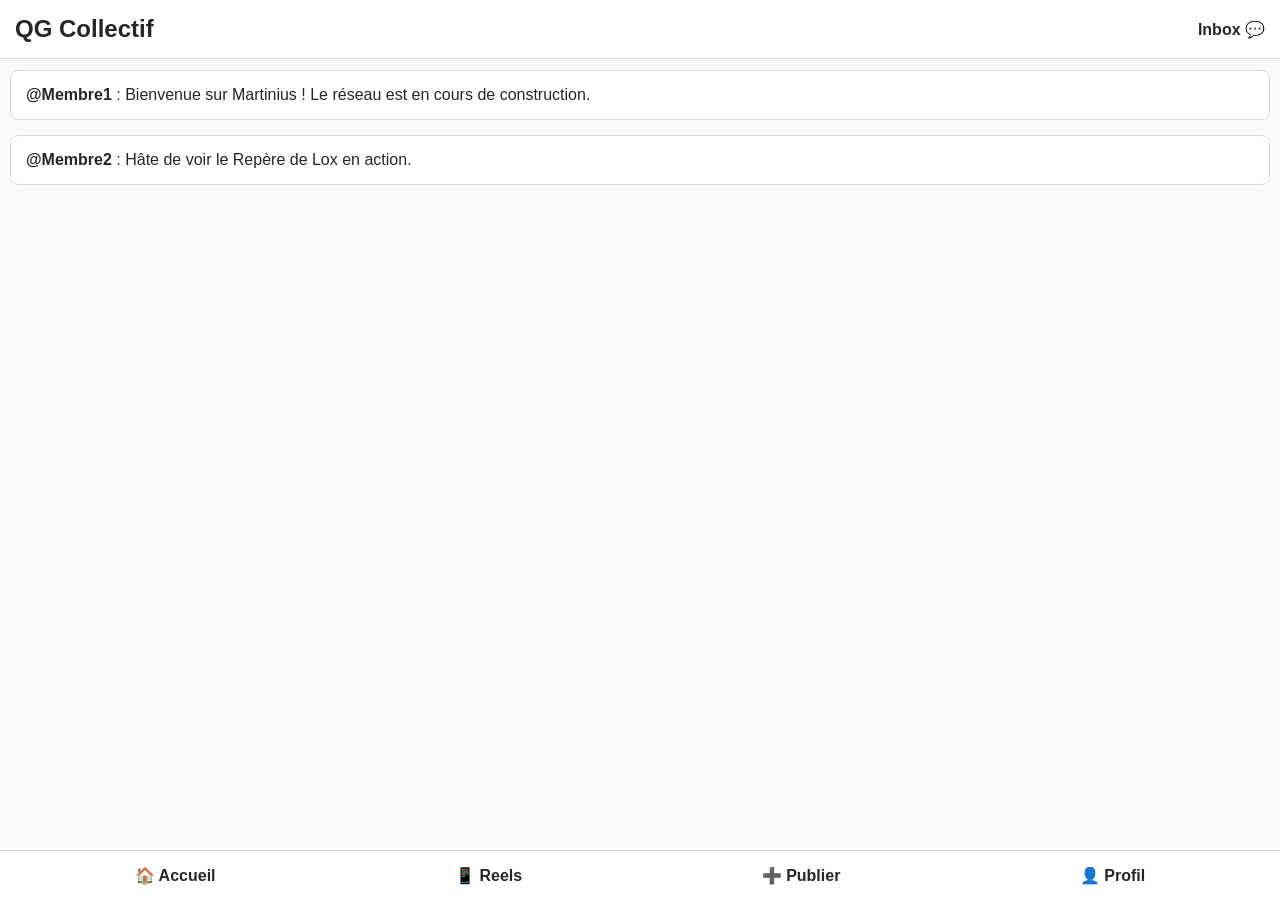
==== index.html @ a128473e "Add initial HTML structure for Martinius site" ====
<!DOCTYPE html>
<html lang="fr">
<head>
    <meta charset="UTF-8">
    <meta name="viewport" content="width=device-width, initial-scale=1.0">
    <title>Martinius - QG Collectif</title>
    <style>
        /* Réinitialisation de base */
        * {
            margin: 0;
            padding: 0;
            box-sizing: border-box;
            font-family: Arial, sans-serif;
        }

        body {
            background-color: #fafafa;
            color: #262626;
        }

        /* En-tête (Header) */
        header {
            display: flex;
            justify-content: space-between;
            align-items: center;
            padding: 15px;
            background-color: #ffffff;
            border-bottom: 1px solid #dbdbdb;
            position: fixed;
            top: 0;
            width: 100%;
            z-index: 1000;
        }

        header h1 {
            font-size: 1.5rem;
            font-weight: bold;
        }

        /* Espace central pour les publications */
        main {
            margin-top: 60px;
            margin-bottom: 60px;
            padding: 10px;
        }

        .post-card {
            background-color: #ffffff;
            border: 1px solid #dbdbdb;
            border-radius: 8px;
            margin-bottom: 15px;
            padding: 15px;
        }

        /* Barre de navigation basse (Footer) */
        footer {
            display: flex;
            justify-content: space-around;
            align-items: center;
            padding: 15px;
            background-color: #ffffff;
            border-top: 1px solid #dbdbdb;
            position: fixed;
            bottom: 0;
            width: 100%;
            z-index: 1000;
        }

        .nav-btn {
            font-weight: bold;
            color: #262626;
            text-decoration: none;
        }
    </style>
</head>
<body>

    <!-- Barre supérieure -->
    <header>
        <h1>QG Collectif</h1>
        <a href="#" class="nav-btn">Inbox 💬</a>
    </header>

    <!-- Fil d'actualité -->
    <main>
        <div class="post-card">
            <p><strong>@Membre1</strong> : Bienvenue sur Martinius ! Le réseau est en cours de construction.</p>
        </div>
        <div class="post-card">
            <p><strong>@Membre2</strong> : Hâte de voir le Repère de Lox en action.</p>
        </div>
    </main>

    <!-- Barre de navigation inférieure -->
    <footer>
        <a href="#" class="nav-btn">🏠 Accueil</a>
        <a href="#" class="nav-btn">📱 Reels</a>
        <a href="#" class="nav-btn">➕ Publier</a>
        <a href="#" class="nav-btn">👤 Profil</a>
    </footer>

</body>
</html>
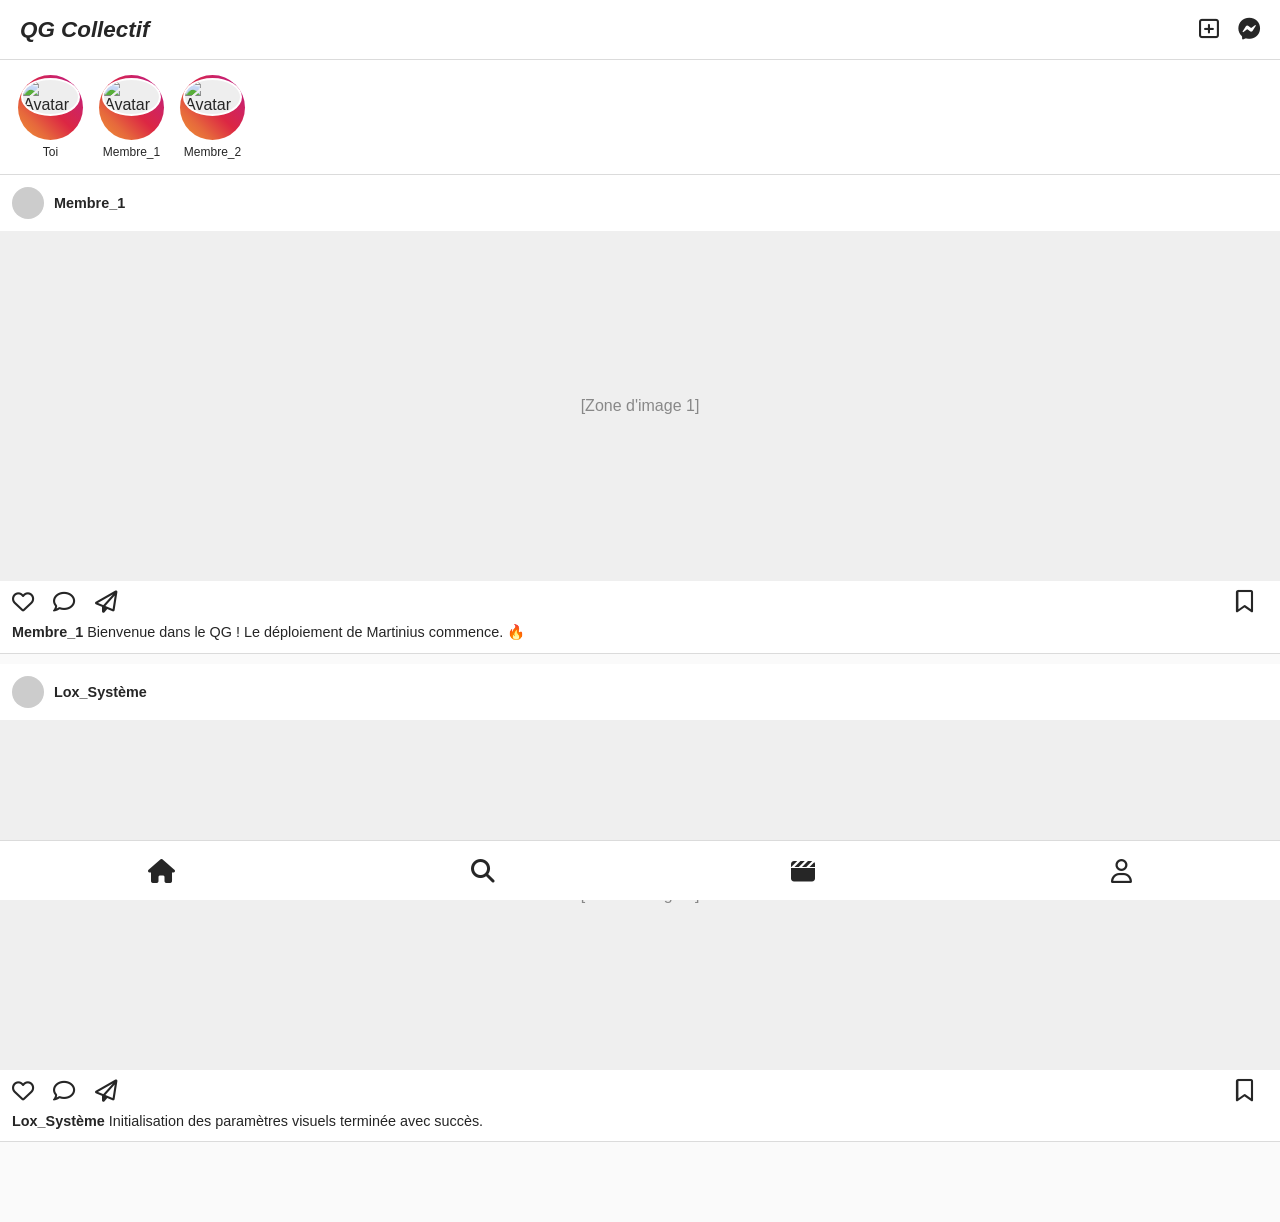
==== commit 28533286: "Refactor index.html with layout and style updates Updated the layout and styles of the index.html fi" ====
--- a/index.html
+++ b/index.html
@@ -4,26 +4,31 @@
     <meta charset="UTF-8">
     <meta name="viewport" content="width=device-width, initial-scale=1.0">
     <title>Martinius - QG Collectif</title>
+    <!-- Ajout d'une bibliothèque d'icônes professionnelles -->
+    <link rel="stylesheet" href="https://cdnjs.cloudflare.com/ajax/libs/font-awesome/6.4.0/css/all.min.css">
     <style>
-        /* Réinitialisation de base */
+        /* Réinitialisation et base */
         * {
             margin: 0;
             padding: 0;
             box-sizing: border-box;
-            font-family: Arial, sans-serif;
+            font-family: -apple-system, BlinkMacSystemFont, "Segoe UI", Roboto, Helvetica, Arial, sans-serif;
         }
 
         body {
             background-color: #fafafa;
             color: #262626;
-        }
-
-        /* En-tête (Header) */
+            padding-top: 60px;
+            padding-bottom: 70px;
+        }
+
+        /* En-tête (Header) stylisé */
         header {
             display: flex;
             justify-content: space-between;
             align-items: center;
-            padding: 15px;
+            padding: 0 20px;
+            height: 60px;
             background-color: #ffffff;
             border-bottom: 1px solid #dbdbdb;
             position: fixed;
@@ -33,23 +38,117 @@
         }
 
         header h1 {
-            font-size: 1.5rem;
-            font-weight: bold;
-        }
-
-        /* Espace central pour les publications */
-        main {
-            margin-top: 60px;
-            margin-bottom: 60px;
-            padding: 10px;
-        }
-
-        .post-card {
-            background-color: #ffffff;
-            border: 1px solid #dbdbdb;
-            border-radius: 8px;
-            margin-bottom: 15px;
-            padding: 15px;
+            font-size: 1.4rem;
+            font-weight: 700;
+            font-style: italic;
+        }
+
+        .header-icons i {
+            font-size: 1.4rem;
+            margin-left: 15px;
+            color: #262626;
+            cursor: pointer;
+        }
+
+        /* Section des Storys */
+        .stories-container {
+            display: flex;
+            padding: 15px 10px;
+            background-color: #ffffff;
+            border-bottom: 1px solid #dbdbdb;
+            overflow-x: auto;
+        }
+
+        .stories-container::-webkit-scrollbar {
+            display: none; /* Masque la barre de défilement */
+        }
+
+        .story {
+            display: flex;
+            flex-direction: column;
+            align-items: center;
+            margin: 0 8px;
+            cursor: pointer;
+        }
+
+        .story-avatar {
+            width: 65px;
+            height: 65px;
+            border-radius: 50%;
+            background: linear-gradient(45deg, #f09433 0%, #e6683c 25%, #dc2743 50%, #cc2366 75%, #bc1888 100%);
+            padding: 3px;
+        }
+
+        .story-avatar img {
+            width: 100%;
+            height: 100%;
+            border-radius: 50%;
+            border: 2px solid #ffffff;
+            object-fit: cover;
+            background-color: #eee;
+        }
+
+        .story span {
+            font-size: 0.75rem;
+            margin-top: 5px;
+            color: #262626;
+        }
+
+        /* Section des Publications (Posts) */
+        .post {
+            background-color: #ffffff;
+            border-bottom: 1px solid #dbdbdb;
+            margin-bottom: 10px;
+        }
+
+        .post-header {
+            display: flex;
+            align-items: center;
+            padding: 12px;
+        }
+
+        .post-avatar {
+            width: 32px;
+            height: 32px;
+            border-radius: 50%;
+            margin-right: 10px;
+            background-color: #ccc;
+        }
+
+        .post-username {
+            font-weight: 600;
+            font-size: 0.9rem;
+        }
+
+        .post-image {
+            width: 100%;
+            height: 350px;
+            background-color: #efefef;
+            display: flex;
+            justify-content: center;
+            align-items: center;
+            color: #888;
+        }
+
+        .post-actions {
+            padding: 10px 12px;
+            display: flex;
+            justify-content: space-between;
+        }
+
+        .post-actions i {
+            font-size: 1.4rem;
+            margin-right: 15px;
+            cursor: pointer;
+        }
+
+        .post-caption {
+            padding: 0 12px 12px 12px;
+            font-size: 0.9rem;
+        }
+
+        .post-caption strong {
+            font-weight: 600;
         }
 
         /* Barre de navigation basse (Footer) */
@@ -57,7 +156,7 @@
             display: flex;
             justify-content: space-around;
             align-items: center;
-            padding: 15px;
+            height: 60px;
             background-color: #ffffff;
             border-top: 1px solid #dbdbdb;
             position: fixed;
@@ -66,10 +165,10 @@
             z-index: 1000;
         }
 
-        .nav-btn {
-            font-weight: bold;
-            color: #262626;
-            text-decoration: none;
+        footer i {
+            font-size: 1.5rem;
+            color: #262626;
+            cursor: pointer;
         }
     </style>
 </head>
@@ -78,25 +177,87 @@
     <!-- Barre supérieure -->
     <header>
         <h1>QG Collectif</h1>
-        <a href="#" class="nav-btn">Inbox 💬</a>
+        <div class="header-icons">
+            <i class="fa-regular fa-square-plus"></i>
+            <i class="fa-brands fa-facebook-messenger"></i>
+        </div>
     </header>
+
+    <!-- Zone des Storys -->
+    <div class="stories-container">
+        <div class="story">
+            <div class="story-avatar">
+                <img src="https://via.placeholder.com/60" alt="Avatar">
+            </div>
+            <span>Toi</span>
+        </div>
+        <div class="story">
+            <div class="story-avatar">
+                <img src="https://via.placeholder.com/60" alt="Avatar">
+            </div>
+            <span>Membre_1</span>
+        </div>
+        <div class="story">
+            <div class="story-avatar">
+                <img src="https://via.placeholder.com/60" alt="Avatar">
+            </div>
+            <span>Membre_2</span>
+        </div>
+    </div>
 
     <!-- Fil d'actualité -->
     <main>
-        <div class="post-card">
-            <p><strong>@Membre1</strong> : Bienvenue sur Martinius ! Le réseau est en cours de construction.</p>
-        </div>
-        <div class="post-card">
-            <p><strong>@Membre2</strong> : Hâte de voir le Repère de Lox en action.</p>
-        </div>
+        <!-- Exemple de publication 1 -->
+        <article class="post">
+            <div class="post-header">
+                <div class="post-avatar"></div>
+                <span class="post-username">Membre_1</span>
+            </div>
+            <div class="post-image">
+                [Zone d'image 1]
+            </div>
+            <div class="post-actions">
+                <div>
+                    <i class="fa-regular fa-heart"></i>
+                    <i class="fa-regular fa-comment"></i>
+                    <i class="fa-regular fa-paper-plane"></i>
+                </div>
+                <i class="fa-regular fa-bookmark"></i>
+            </div>
+            <div class="post-caption">
+                <strong>Membre_1</strong> Bienvenue dans le QG ! Le déploiement de Martinius commence. 🔥
+            </div>
+        </article>
+
+        <!-- Exemple de publication 2 -->
+        <article class="post">
+            <div class="post-header">
+                <div class="post-avatar"></div>
+                <span class="post-username">Lox_Système</span>
+            </div>
+            <div class="post-image">
+                [Zone d'image 2]
+            </div>
+            <div class="post-actions">
+                <div>
+                    <i class="fa-regular fa-heart"></i>
+                    <i class="fa-regular fa-comment"></i>
+                    <i class="fa-regular fa-paper-plane"></i>
+                </div>
+                <i class="fa-regular fa-bookmark"></i>
+            </div>
+            <div class="post-caption">
+                <strong>Lox_Système</strong> Initialisation des paramètres visuels terminée avec succès. 
+            </div>
+        </article>
     </main>
 
     <!-- Barre de navigation inférieure -->
     <footer>
-        <a href="#" class="nav-btn">🏠 Accueil</a>
-        <a href="#" class="nav-btn">📱 Reels</a>
-        <a href="#" class="nav-btn">➕ Publier</a>
-        <a href="#" class="nav-btn">👤 Profil</a>
+        <i class="fa-solid fa-house"></i>
+        <i class="fa-solid fa-magnifying-glass"></i>
+        <i class="fa-solid fa-clapperboard"></i>
+        <i class="fa-regular fa-user"></i>
     </footer>
 
 </body>
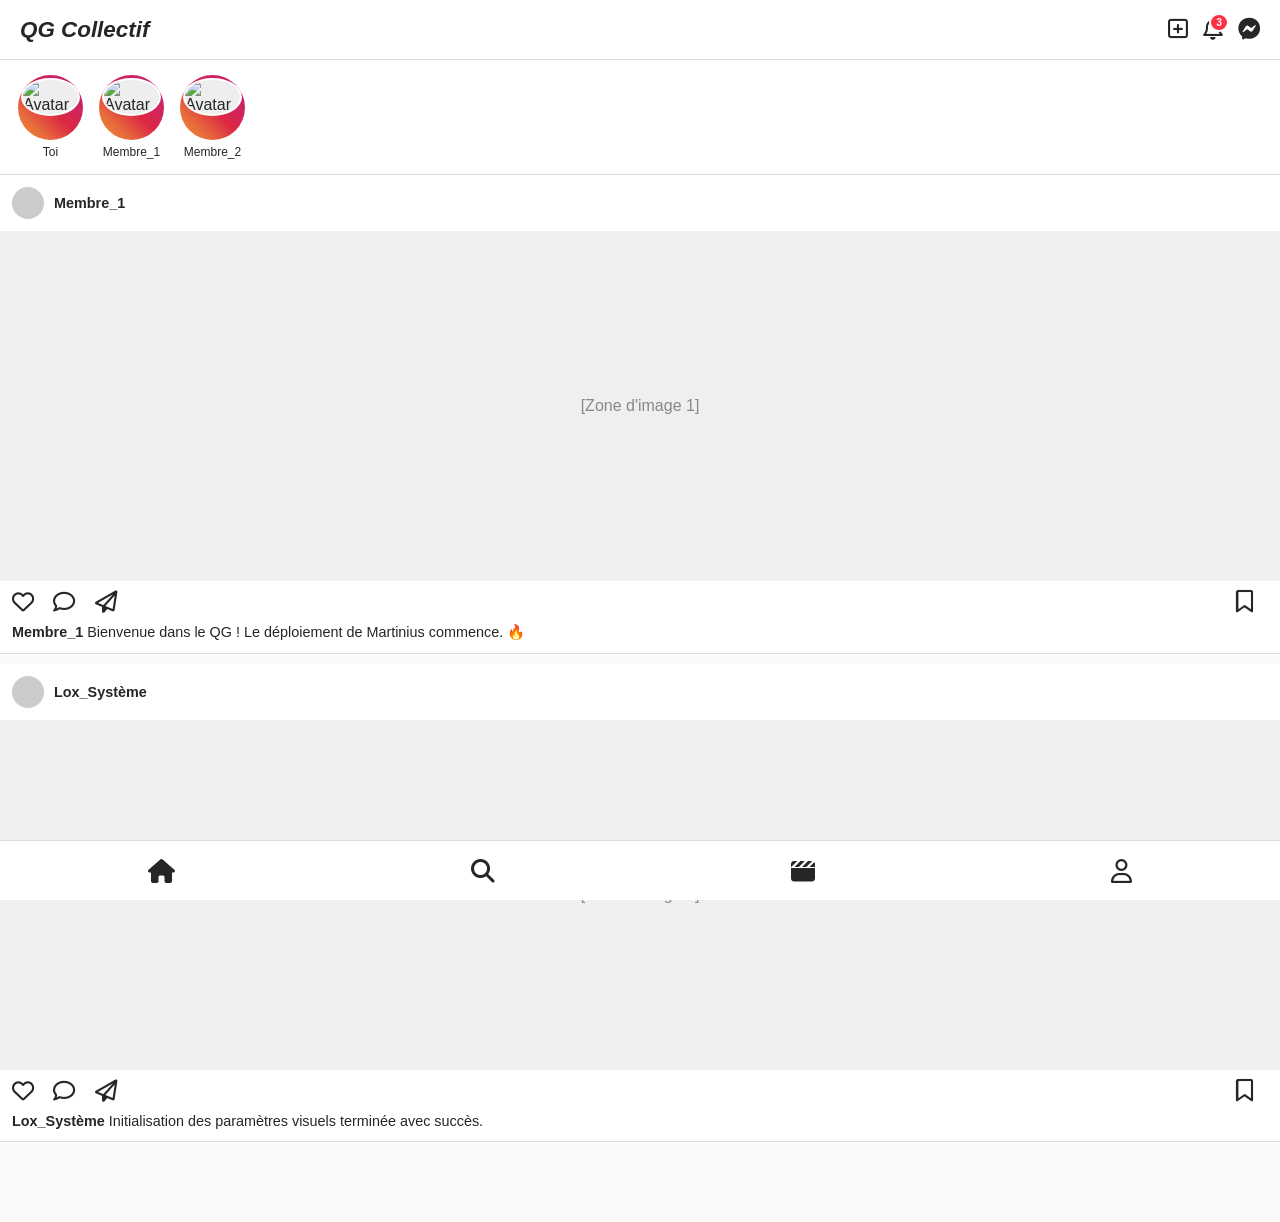
==== commit e9b75ab9: "Update index.html" ====
--- a/index.html
+++ b/index.html
@@ -43,6 +43,11 @@
             font-style: italic;
         }
 
+        .header-icons {
+            display: flex;
+            align-items: center;
+        }
+
         .header-icons i {
             font-size: 1.4rem;
             margin-left: 15px;
@@ -50,6 +55,26 @@
             cursor: pointer;
         }
 
+        /* Style du badge de notification (NOUVEAU) */
+        .notification-wrapper {
+            position: relative;
+            display: flex;
+            align-items: center;
+        }
+
+        .notification-badge {
+            position: absolute;
+            top: -5px;
+            right: -6px;
+            background-color: #ff3040;
+            color: white;
+            border-radius: 50%;
+            padding: 2px 5px;
+            font-size: 0.65rem;
+            font-weight: bold;
+            border: 2px solid #ffffff;
+        }
+
         /* Section des Storys */
         .stories-container {
             display: flex;
@@ -60,7 +85,7 @@
         }
 
         .stories-container::-webkit-scrollbar {
-            display: none; /* Masque la barre de défilement */
+            display: none;
         }
 
         .story {
@@ -179,6 +204,13 @@
         <h1>QG Collectif</h1>
         <div class="header-icons">
             <i class="fa-regular fa-square-plus"></i>
+            
+            <!-- LA CLOCHE DE NOTIFICATION EST ICI -->
+            <div class="notification-wrapper">
+                <i class="fa-regular fa-bell"></i>
+                <span class="notification-badge">3</span>
+            </div>
+            
             <i class="fa-brands fa-facebook-messenger"></i>
         </div>
     </header>
@@ -207,7 +239,6 @@
 
     <!-- Fil d'actualité -->
     <main>
-        <!-- Exemple de publication 1 -->
         <article class="post">
             <div class="post-header">
                 <div class="post-avatar"></div>
@@ -229,7 +260,6 @@
             </div>
         </article>
 
-        <!-- Exemple de publication 2 -->
         <article class="post">
             <div class="post-header">
                 <div class="post-avatar"></div>
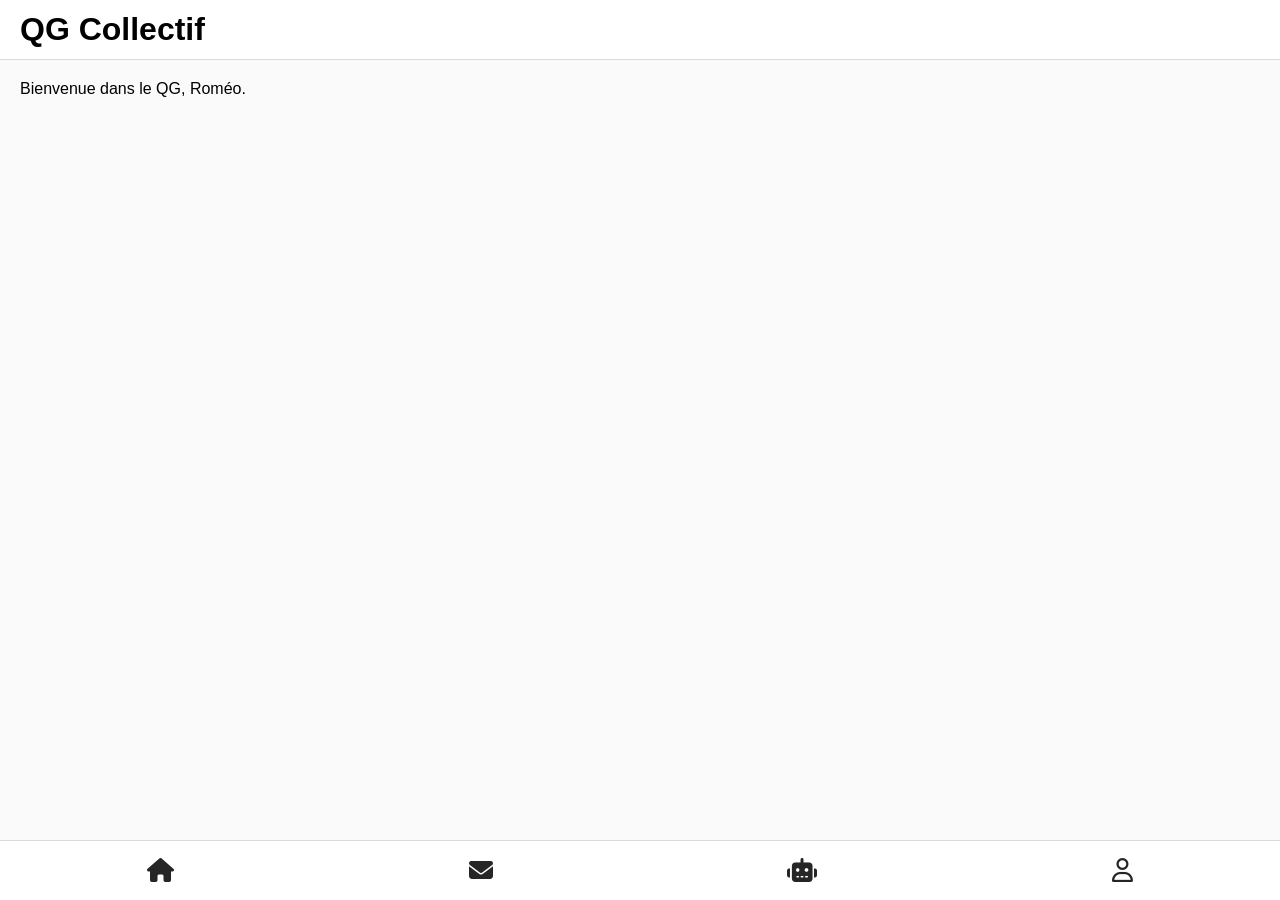
==== commit 40d9e062: "Refactor index.html with new layout and styles Updated HTML structure and styles, added main content" ====
--- a/index.html
+++ b/index.html
@@ -4,291 +4,29 @@
     <meta charset="UTF-8">
     <meta name="viewport" content="width=device-width, initial-scale=1.0">
     <title>Martinius - QG Collectif</title>
-    <!-- Ajout d'une bibliothèque d'icônes professionnelles -->
     <link rel="stylesheet" href="https://cdnjs.cloudflare.com/ajax/libs/font-awesome/6.4.0/css/all.min.css">
     <style>
-        /* Réinitialisation et base */
-        * {
-            margin: 0;
-            padding: 0;
-            box-sizing: border-box;
-            font-family: -apple-system, BlinkMacSystemFont, "Segoe UI", Roboto, Helvetica, Arial, sans-serif;
-        }
-
-        body {
-            background-color: #fafafa;
-            color: #262626;
-            padding-top: 60px;
-            padding-bottom: 70px;
-        }
-
-        /* En-tête (Header) stylisé */
-        header {
-            display: flex;
-            justify-content: space-between;
-            align-items: center;
-            padding: 0 20px;
-            height: 60px;
-            background-color: #ffffff;
-            border-bottom: 1px solid #dbdbdb;
-            position: fixed;
-            top: 0;
-            width: 100%;
-            z-index: 1000;
-        }
-
-        header h1 {
-            font-size: 1.4rem;
-            font-weight: 700;
-            font-style: italic;
-        }
-
-        .header-icons {
-            display: flex;
-            align-items: center;
-        }
-
-        .header-icons i {
-            font-size: 1.4rem;
-            margin-left: 15px;
-            color: #262626;
-            cursor: pointer;
-        }
-
-        /* Style du badge de notification (NOUVEAU) */
-        .notification-wrapper {
-            position: relative;
-            display: flex;
-            align-items: center;
-        }
-
-        .notification-badge {
-            position: absolute;
-            top: -5px;
-            right: -6px;
-            background-color: #ff3040;
-            color: white;
-            border-radius: 50%;
-            padding: 2px 5px;
-            font-size: 0.65rem;
-            font-weight: bold;
-            border: 2px solid #ffffff;
-        }
-
-        /* Section des Storys */
-        .stories-container {
-            display: flex;
-            padding: 15px 10px;
-            background-color: #ffffff;
-            border-bottom: 1px solid #dbdbdb;
-            overflow-x: auto;
-        }
-
-        .stories-container::-webkit-scrollbar {
-            display: none;
-        }
-
-        .story {
-            display: flex;
-            flex-direction: column;
-            align-items: center;
-            margin: 0 8px;
-            cursor: pointer;
-        }
-
-        .story-avatar {
-            width: 65px;
-            height: 65px;
-            border-radius: 50%;
-            background: linear-gradient(45deg, #f09433 0%, #e6683c 25%, #dc2743 50%, #cc2366 75%, #bc1888 100%);
-            padding: 3px;
-        }
-
-        .story-avatar img {
-            width: 100%;
-            height: 100%;
-            border-radius: 50%;
-            border: 2px solid #ffffff;
-            object-fit: cover;
-            background-color: #eee;
-        }
-
-        .story span {
-            font-size: 0.75rem;
-            margin-top: 5px;
-            color: #262626;
-        }
-
-        /* Section des Publications (Posts) */
-        .post {
-            background-color: #ffffff;
-            border-bottom: 1px solid #dbdbdb;
-            margin-bottom: 10px;
-        }
-
-        .post-header {
-            display: flex;
-            align-items: center;
-            padding: 12px;
-        }
-
-        .post-avatar {
-            width: 32px;
-            height: 32px;
-            border-radius: 50%;
-            margin-right: 10px;
-            background-color: #ccc;
-        }
-
-        .post-username {
-            font-weight: 600;
-            font-size: 0.9rem;
-        }
-
-        .post-image {
-            width: 100%;
-            height: 350px;
-            background-color: #efefef;
-            display: flex;
-            justify-content: center;
-            align-items: center;
-            color: #888;
-        }
-
-        .post-actions {
-            padding: 10px 12px;
-            display: flex;
-            justify-content: space-between;
-        }
-
-        .post-actions i {
-            font-size: 1.4rem;
-            margin-right: 15px;
-            cursor: pointer;
-        }
-
-        .post-caption {
-            padding: 0 12px 12px 12px;
-            font-size: 0.9rem;
-        }
-
-        .post-caption strong {
-            font-weight: 600;
-        }
-
-        /* Barre de navigation basse (Footer) */
-        footer {
-            display: flex;
-            justify-content: space-around;
-            align-items: center;
-            height: 60px;
-            background-color: #ffffff;
-            border-top: 1px solid #dbdbdb;
-            position: fixed;
-            bottom: 0;
-            width: 100%;
-            z-index: 1000;
-        }
-
-        footer i {
-            font-size: 1.5rem;
-            color: #262626;
-            cursor: pointer;
-        }
+        * { margin: 0; padding: 0; box-sizing: border-box; font-family: sans-serif; }
+        body { background-color: #fafafa; padding-top: 60px; padding-bottom: 70px; }
+        header { display: flex; justify-content: space-between; align-items: center; padding: 0 20px; height: 60px; background-color: #ffffff; border-bottom: 1px solid #dbdbdb; position: fixed; top: 0; width: 100%; z-index: 1000; }
+        footer { display: flex; justify-content: space-around; align-items: center; height: 60px; background-color: #ffffff; border-top: 1px solid #dbdbdb; position: fixed; bottom: 0; width: 100%; z-index: 1000; }
+        footer a { color: #262626; font-size: 1.5rem; text-decoration: none; }
     </style>
 </head>
 <body>
-
-    <!-- Barre supérieure -->
     <header>
         <h1>QG Collectif</h1>
-        <div class="header-icons">
-            <i class="fa-regular fa-square-plus"></i>
-            
-            <!-- LA CLOCHE DE NOTIFICATION EST ICI -->
-            <div class="notification-wrapper">
-                <i class="fa-regular fa-bell"></i>
-                <span class="notification-badge">3</span>
-            </div>
-            
-            <i class="fa-brands fa-facebook-messenger"></i>
-        </div>
     </header>
 
-    <!-- Zone des Storys -->
-    <div class="stories-container">
-        <div class="story">
-            <div class="story-avatar">
-                <img src="https://via.placeholder.com/60" alt="Avatar">
-            </div>
-            <span>Toi</span>
-        </div>
-        <div class="story">
-            <div class="story-avatar">
-                <img src="https://via.placeholder.com/60" alt="Avatar">
-            </div>
-            <span>Membre_1</span>
-        </div>
-        <div class="story">
-            <div class="story-avatar">
-                <img src="https://via.placeholder.com/60" alt="Avatar">
-            </div>
-            <span>Membre_2</span>
-        </div>
-    </div>
-
-    <!-- Fil d'actualité -->
-    <main>
-        <article class="post">
-            <div class="post-header">
-                <div class="post-avatar"></div>
-                <span class="post-username">Membre_1</span>
-            </div>
-            <div class="post-image">
-                [Zone d'image 1]
-            </div>
-            <div class="post-actions">
-                <div>
-                    <i class="fa-regular fa-heart"></i>
-                    <i class="fa-regular fa-comment"></i>
-                    <i class="fa-regular fa-paper-plane"></i>
-                </div>
-                <i class="fa-regular fa-bookmark"></i>
-            </div>
-            <div class="post-caption">
-                <strong>Membre_1</strong> Bienvenue dans le QG ! Le déploiement de Martinius commence. 🔥
-            </div>
-        </article>
-
-        <article class="post">
-            <div class="post-header">
-                <div class="post-avatar"></div>
-                <span class="post-username">Lox_Système</span>
-            </div>
-            <div class="post-image">
-                [Zone d'image 2]
-            </div>
-            <div class="post-actions">
-                <div>
-                    <i class="fa-regular fa-heart"></i>
-                    <i class="fa-regular fa-comment"></i>
-                    <i class="fa-regular fa-paper-plane"></i>
-                </div>
-                <i class="fa-regular fa-bookmark"></i>
-            </div>
-            <div class="post-caption">
-                <strong>Lox_Système</strong> Initialisation des paramètres visuels terminée avec succès. 
-            </div>
-        </article>
+    <main style="padding: 20px;">
+        <p>Bienvenue dans le QG, Roméo.</p>
     </main>
 
-    <!-- Barre de navigation inférieure -->
     <footer>
-        <i class="fa-solid fa-house"></i>
-        <i class="fa-solid fa-magnifying-glass"></i>
-        <i class="fa-solid fa-clapperboard"></i>
-        <i class="fa-regular fa-user"></i>
+        <a href="index.html"><i class="fa-solid fa-house"></i></a>
+        <a href="inbox.html"><i class="fa-solid fa-envelope"></i></a>
+        <a href="lox.html"><i class="fa-solid fa-robot"></i></a>
+        <a href="#"><i class="fa-regular fa-user"></i></a>
     </footer>
-
 </body>
 </html>
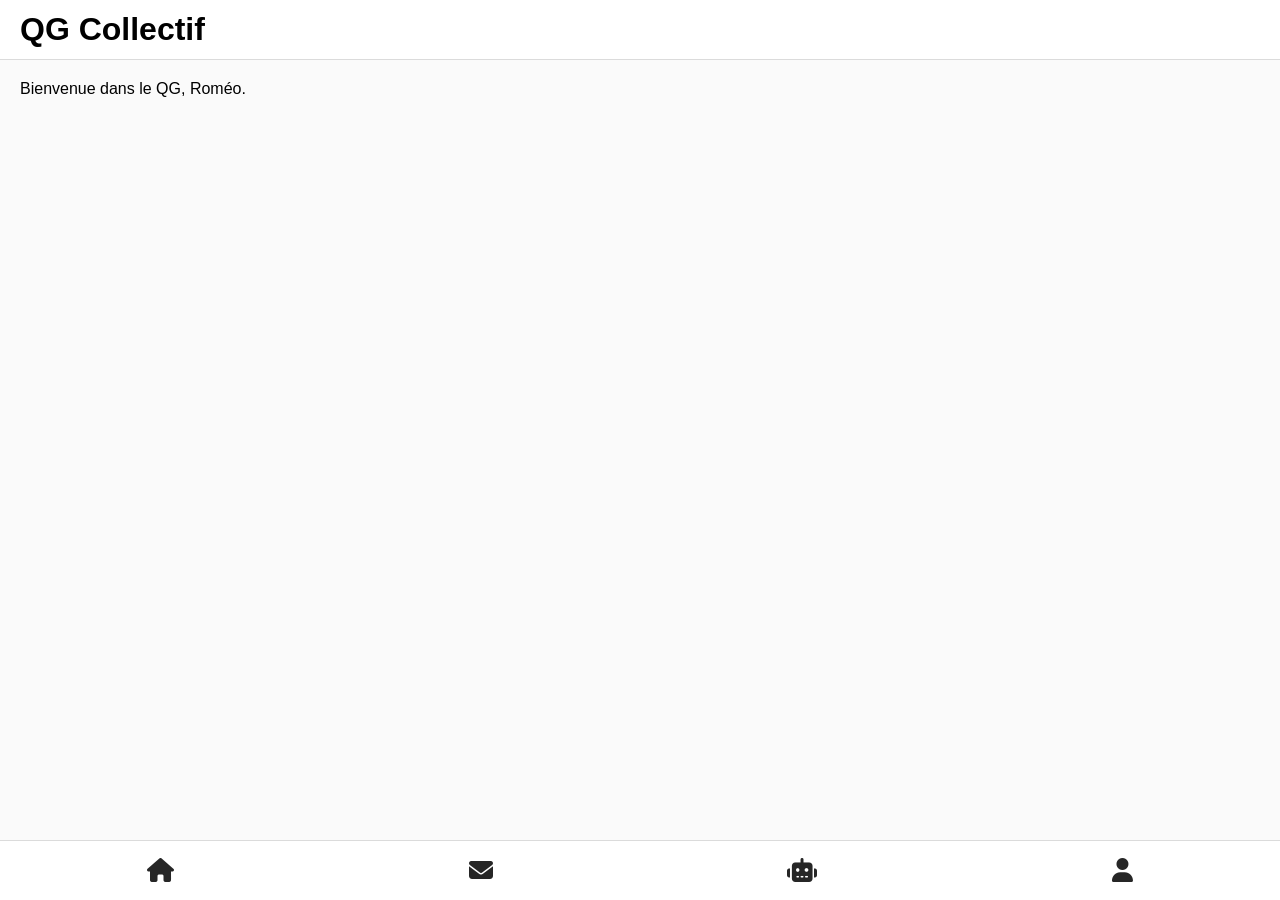
==== commit 40467e15: "Refactor header and footer structure in index.html" ====
--- a/index.html
+++ b/index.html
@@ -2,31 +2,24 @@
 <html lang="fr">
 <head>
     <meta charset="UTF-8">
-    <meta name="viewport" content="width=device-width, initial-scale=1.0">
     <title>Martinius - QG Collectif</title>
     <link rel="stylesheet" href="https://cdnjs.cloudflare.com/ajax/libs/font-awesome/6.4.0/css/all.min.css">
     <style>
         * { margin: 0; padding: 0; box-sizing: border-box; font-family: sans-serif; }
         body { background-color: #fafafa; padding-top: 60px; padding-bottom: 70px; }
-        header { display: flex; justify-content: space-between; align-items: center; padding: 0 20px; height: 60px; background-color: #ffffff; border-bottom: 1px solid #dbdbdb; position: fixed; top: 0; width: 100%; z-index: 1000; }
-        footer { display: flex; justify-content: space-around; align-items: center; height: 60px; background-color: #ffffff; border-top: 1px solid #dbdbdb; position: fixed; bottom: 0; width: 100%; z-index: 1000; }
+        header { height: 60px; background-color: #ffffff; border-bottom: 1px solid #dbdbdb; position: fixed; top: 0; width: 100%; z-index: 1000; display: flex; align-items: center; padding: 0 20px; }
+        footer { height: 60px; background-color: #ffffff; border-top: 1px solid #dbdbdb; position: fixed; bottom: 0; width: 100%; display: flex; justify-content: space-around; align-items: center; z-index: 1000; }
         footer a { color: #262626; font-size: 1.5rem; text-decoration: none; }
     </style>
 </head>
 <body>
-    <header>
-        <h1>QG Collectif</h1>
-    </header>
-
-    <main style="padding: 20px;">
-        <p>Bienvenue dans le QG, Roméo.</p>
-    </main>
-
+    <header><h1>QG Collectif</h1></header>
+    <main style="padding: 20px;"><p>Bienvenue dans le QG, Roméo.</p></main>
     <footer>
         <a href="index.html"><i class="fa-solid fa-house"></i></a>
         <a href="inbox.html"><i class="fa-solid fa-envelope"></i></a>
         <a href="lox.html"><i class="fa-solid fa-robot"></i></a>
-        <a href="#"><i class="fa-regular fa-user"></i></a>
+        <a href="profile.html"><i class="fa-solid fa-user"></i></a>
     </footer>
 </body>
 </html>
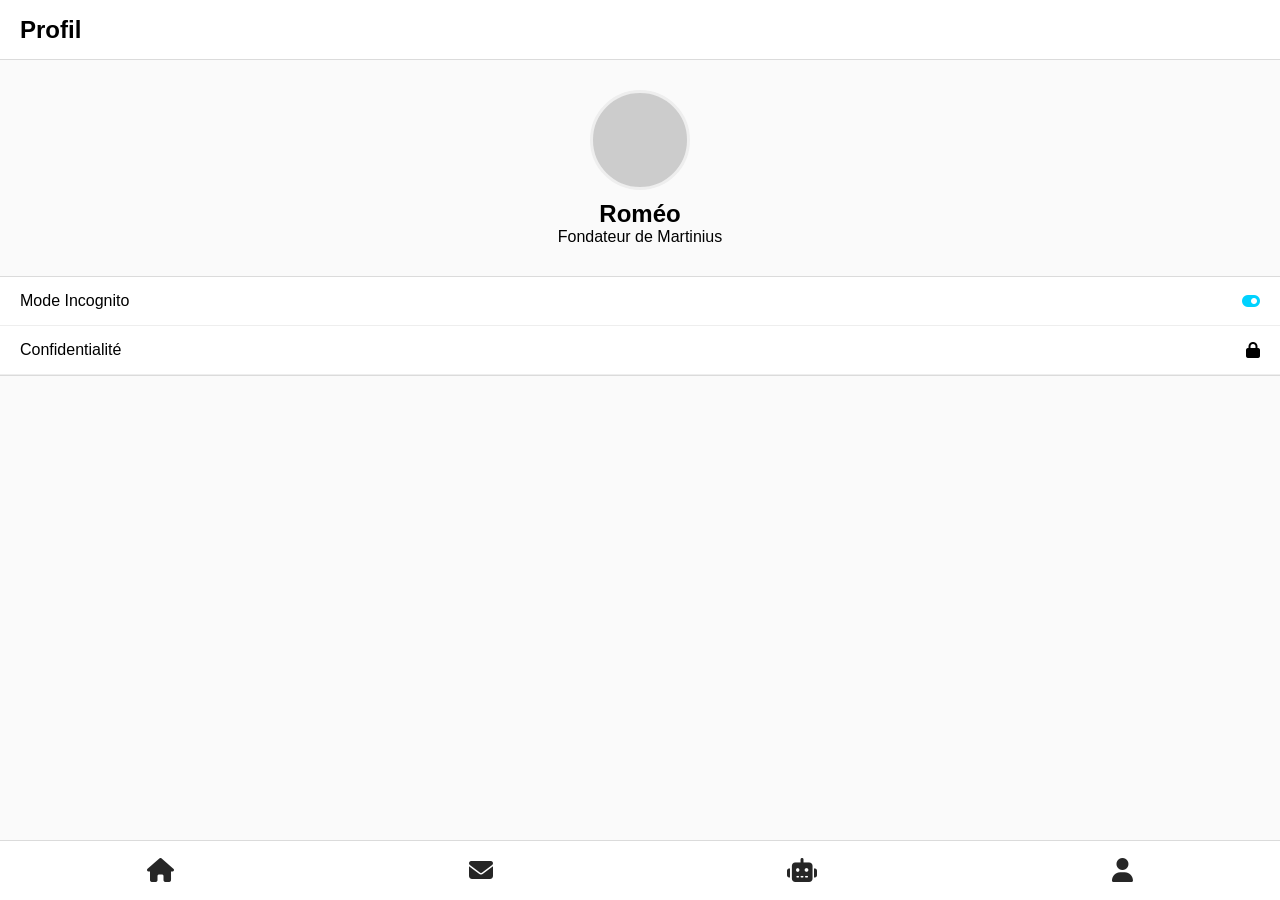
==== commit bb92e3d5: "Update title and structure for profile page" ====
--- a/index.html
+++ b/index.html
@@ -2,24 +2,51 @@
 <html lang="fr">
 <head>
     <meta charset="UTF-8">
-    <title>Martinius - QG Collectif</title>
+    <title>Martinius - Profil</title>
     <link rel="stylesheet" href="https://cdnjs.cloudflare.com/ajax/libs/font-awesome/6.4.0/css/all.min.css">
     <style>
         * { margin: 0; padding: 0; box-sizing: border-box; font-family: sans-serif; }
         body { background-color: #fafafa; padding-top: 60px; padding-bottom: 70px; }
-        header { height: 60px; background-color: #ffffff; border-bottom: 1px solid #dbdbdb; position: fixed; top: 0; width: 100%; z-index: 1000; display: flex; align-items: center; padding: 0 20px; }
+        
+        header { height: 60px; background-color: #ffffff; border-bottom: 1px solid #dbdbdb; position: fixed; top: 0; width: 100%; display: flex; align-items: center; padding: 0 20px; z-index: 1000; }
+        
+        .profile-header { padding: 30px 20px; text-align: center; }
+        .avatar-large { width: 100px; height: 100px; border-radius: 50%; background-color: #ccc; margin: 0 auto 10px; border: 3px solid #eee; }
+        
+        .settings-list { background: #fff; border-top: 1px solid #dbdbdb; border-bottom: 1px solid #dbdbdb; }
+        .setting-item { padding: 15px 20px; border-bottom: 1px solid #eee; display: flex; justify-content: space-between; align-items: center; }
+        
         footer { height: 60px; background-color: #ffffff; border-top: 1px solid #dbdbdb; position: fixed; bottom: 0; width: 100%; display: flex; justify-content: space-around; align-items: center; z-index: 1000; }
         footer a { color: #262626; font-size: 1.5rem; text-decoration: none; }
     </style>
 </head>
 <body>
-    <header><h1>QG Collectif</h1></header>
-    <main style="padding: 20px;"><p>Bienvenue dans le QG, Roméo.</p></main>
+
+    <header><h2>Profil</h2></header>
+
+    <div class="profile-header">
+        <div class="avatar-large"></div>
+        <h2>Roméo</h2>
+        <p>Fondateur de Martinius</p>
+    </div>
+
+    <div class="settings-list">
+        <div class="setting-item">
+            <span>Mode Incognito</span>
+            <i class="fa-solid fa-toggle-on" style="color: #00d2ff;"></i>
+        </div>
+        <div class="setting-item">
+            <span>Confidentialité</span>
+            <i class="fa-solid fa-lock"></i>
+        </div>
+    </div>
+
     <footer>
         <a href="index.html"><i class="fa-solid fa-house"></i></a>
         <a href="inbox.html"><i class="fa-solid fa-envelope"></i></a>
         <a href="lox.html"><i class="fa-solid fa-robot"></i></a>
         <a href="profile.html"><i class="fa-solid fa-user"></i></a>
     </footer>
+
 </body>
 </html>
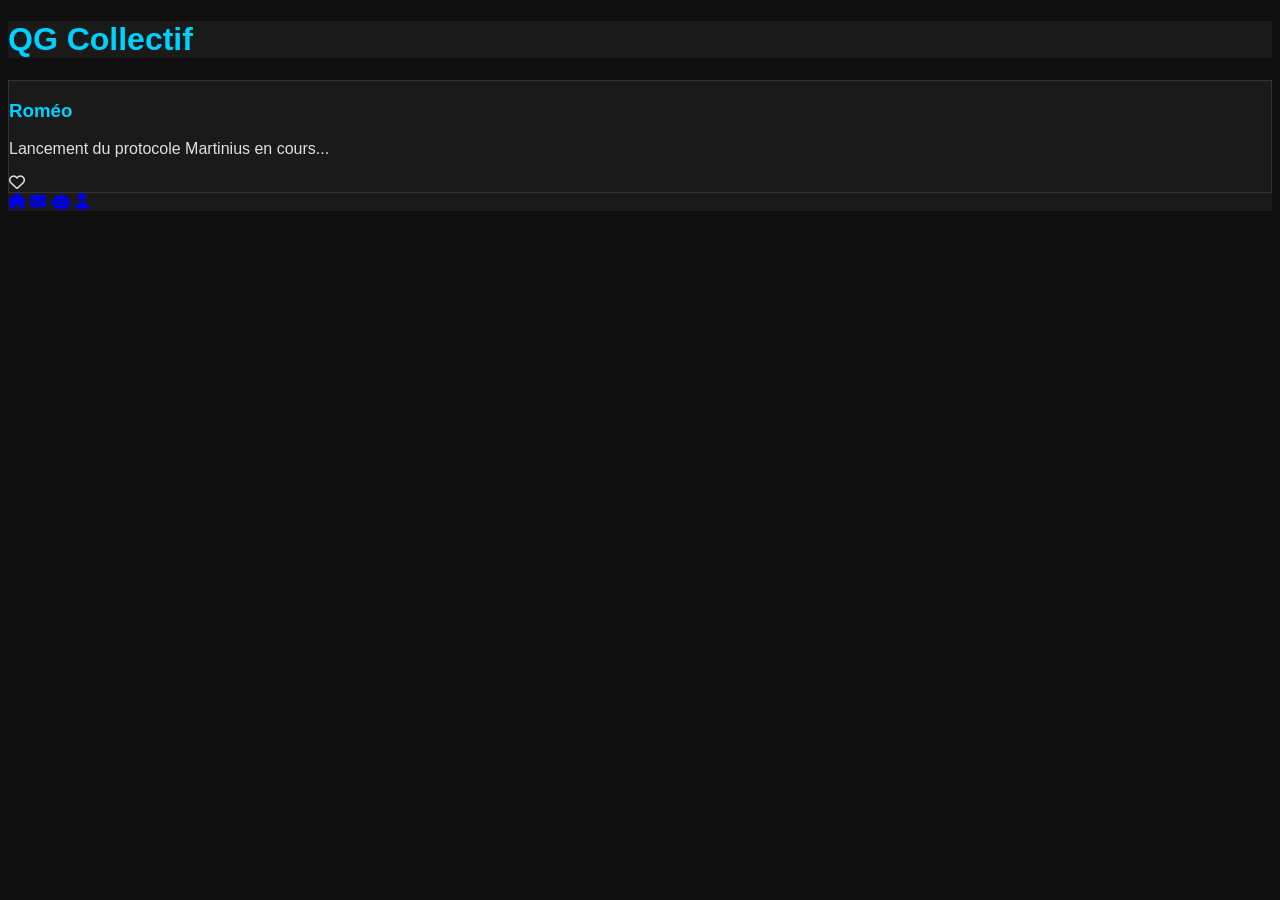
==== commit 181081e7: "Change page title and structure for QG Collectif Updated the title and added a new header and main s" ====
--- a/index.html
+++ b/index.html
@@ -2,51 +2,26 @@
 <html lang="fr">
 <head>
     <meta charset="UTF-8">
-    <title>Martinius - Profil</title>
+    <title>Martinius - QG Collectif</title>
     <link rel="stylesheet" href="https://cdnjs.cloudflare.com/ajax/libs/font-awesome/6.4.0/css/all.min.css">
-    <style>
-        * { margin: 0; padding: 0; box-sizing: border-box; font-family: sans-serif; }
-        body { background-color: #fafafa; padding-top: 60px; padding-bottom: 70px; }
-        
-        header { height: 60px; background-color: #ffffff; border-bottom: 1px solid #dbdbdb; position: fixed; top: 0; width: 100%; display: flex; align-items: center; padding: 0 20px; z-index: 1000; }
-        
-        .profile-header { padding: 30px 20px; text-align: center; }
-        .avatar-large { width: 100px; height: 100px; border-radius: 50%; background-color: #ccc; margin: 0 auto 10px; border: 3px solid #eee; }
-        
-        .settings-list { background: #fff; border-top: 1px solid #dbdbdb; border-bottom: 1px solid #dbdbdb; }
-        .setting-item { padding: 15px 20px; border-bottom: 1px solid #eee; display: flex; justify-content: space-between; align-items: center; }
-        
-        footer { height: 60px; background-color: #ffffff; border-top: 1px solid #dbdbdb; position: fixed; bottom: 0; width: 100%; display: flex; justify-content: space-around; align-items: center; z-index: 1000; }
-        footer a { color: #262626; font-size: 1.5rem; text-decoration: none; }
-    </style>
+    <link rel="stylesheet" href="style.css">
 </head>
 <body>
-
-    <header><h2>Profil</h2></header>
-
-    <div class="profile-header">
-        <div class="avatar-large"></div>
-        <h2>Roméo</h2>
-        <p>Fondateur de Martinius</p>
-    </div>
-
-    <div class="settings-list">
-        <div class="setting-item">
-            <span>Mode Incognito</span>
-            <i class="fa-solid fa-toggle-on" style="color: #00d2ff;"></i>
+    <header><h1>QG Collectif</h1></header>
+    <main>
+        <div class="post">
+            <h3>Roméo</h3>
+            <p>Lancement du protocole Martinius en cours...</p>
+            <div class="post-actions" style="margin-top:10px;">
+                <i class="fa-regular fa-heart" onclick="this.classList.toggle('fa-solid'); this.style.color='red';"></i>
+            </div>
         </div>
-        <div class="setting-item">
-            <span>Confidentialité</span>
-            <i class="fa-solid fa-lock"></i>
-        </div>
-    </div>
-
+    </main>
     <footer>
         <a href="index.html"><i class="fa-solid fa-house"></i></a>
         <a href="inbox.html"><i class="fa-solid fa-envelope"></i></a>
         <a href="lox.html"><i class="fa-solid fa-robot"></i></a>
         <a href="profile.html"><i class="fa-solid fa-user"></i></a>
     </footer>
-
 </body>
 </html>
--- a/style.css
+++ b/style.css
@@ -0,0 +1,26 @@
+/* Martinius Design System */
+:root {
+    --bg-color: #0f0f0f; /* Fond sombre mystérieux */
+    --card-bg: #1a1a1a; /* Fond des cartes/sections */
+    --accent-color: #00d2ff; /* Couleur "électrique" de LOX */
+    --text-color: #e0e0e0;
+}
+
+body {
+    background-color: var(--bg-color);
+    color: var(--text-color);
+    font-family: 'Segoe UI', sans-serif;
+}
+
+header, footer {
+    background-color: var(--card-bg) !important;
+    border-color: #333 !important;
+}
+
+.post, .settings-list, .message {
+    background-color: var(--card-bg) !important;
+    border: 1px solid #333 !important;
+    color: var(--text-color) !important;
+}
+
+h1, h2, h3 { color: var(--accent-color); }
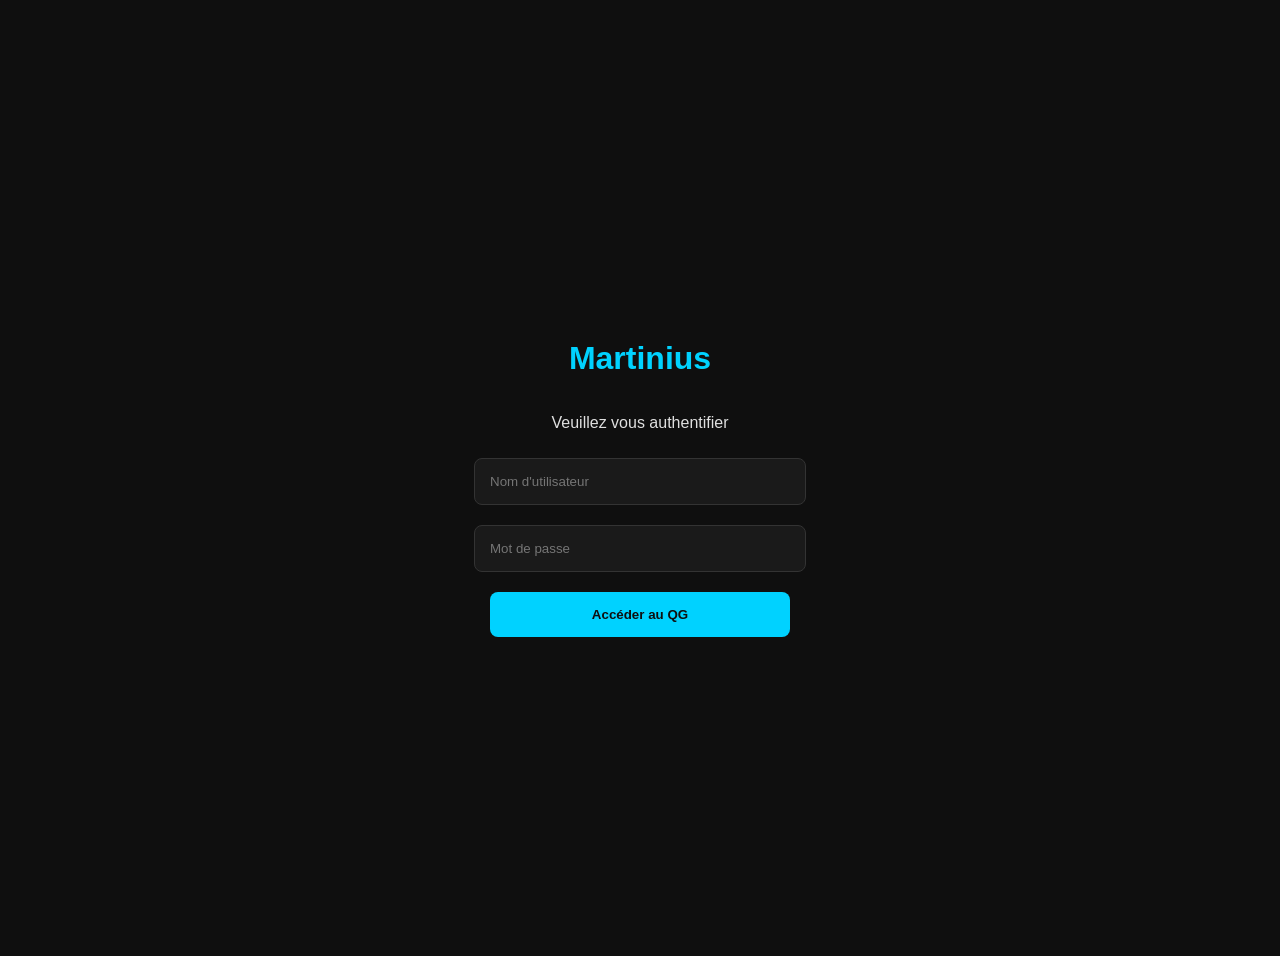
==== commit 809b1796: "Add login page in index.html" ====
--- a/index.html
+++ b/index.html
@@ -2,26 +2,21 @@
 <html lang="fr">
 <head>
     <meta charset="UTF-8">
-    <title>Martinius - QG Collectif</title>
-    <link rel="stylesheet" href="https://cdnjs.cloudflare.com/ajax/libs/font-awesome/6.4.0/css/all.min.css">
+    <title>Martinius - Connexion</title>
     <link rel="stylesheet" href="style.css">
+    <style>
+        .login-container { display: flex; flex-direction: column; align-items: center; justify-content: center; height: 100vh; padding: 20px; }
+        input { width: 100%; max-width: 300px; padding: 15px; margin: 10px 0; border-radius: 8px; border: 1px solid #333; background: #1a1a1a; color: white; }
+        button { width: 100%; max-width: 300px; padding: 15px; border-radius: 8px; border: none; background: #00d2ff; color: #0f0f0f; font-weight: bold; cursor: pointer; margin-top: 10px; }
+    </style>
 </head>
 <body>
-    <header><h1>QG Collectif</h1></header>
-    <main>
-        <div class="post">
-            <h3>Roméo</h3>
-            <p>Lancement du protocole Martinius en cours...</p>
-            <div class="post-actions" style="margin-top:10px;">
-                <i class="fa-regular fa-heart" onclick="this.classList.toggle('fa-solid'); this.style.color='red';"></i>
-            </div>
-        </div>
-    </main>
-    <footer>
-        <a href="index.html"><i class="fa-solid fa-house"></i></a>
-        <a href="inbox.html"><i class="fa-solid fa-envelope"></i></a>
-        <a href="lox.html"><i class="fa-solid fa-robot"></i></a>
-        <a href="profile.html"><i class="fa-solid fa-user"></i></a>
-    </footer>
+    <div class="login-container">
+        <h1>Martinius</h1>
+        <p>Veuillez vous authentifier</p>
+        <input type="text" placeholder="Nom d'utilisateur">
+        <input type="password" placeholder="Mot de passe">
+        <button onclick="window.location.href='home.html'">Accéder au QG</button>
+    </div>
 </body>
 </html>
